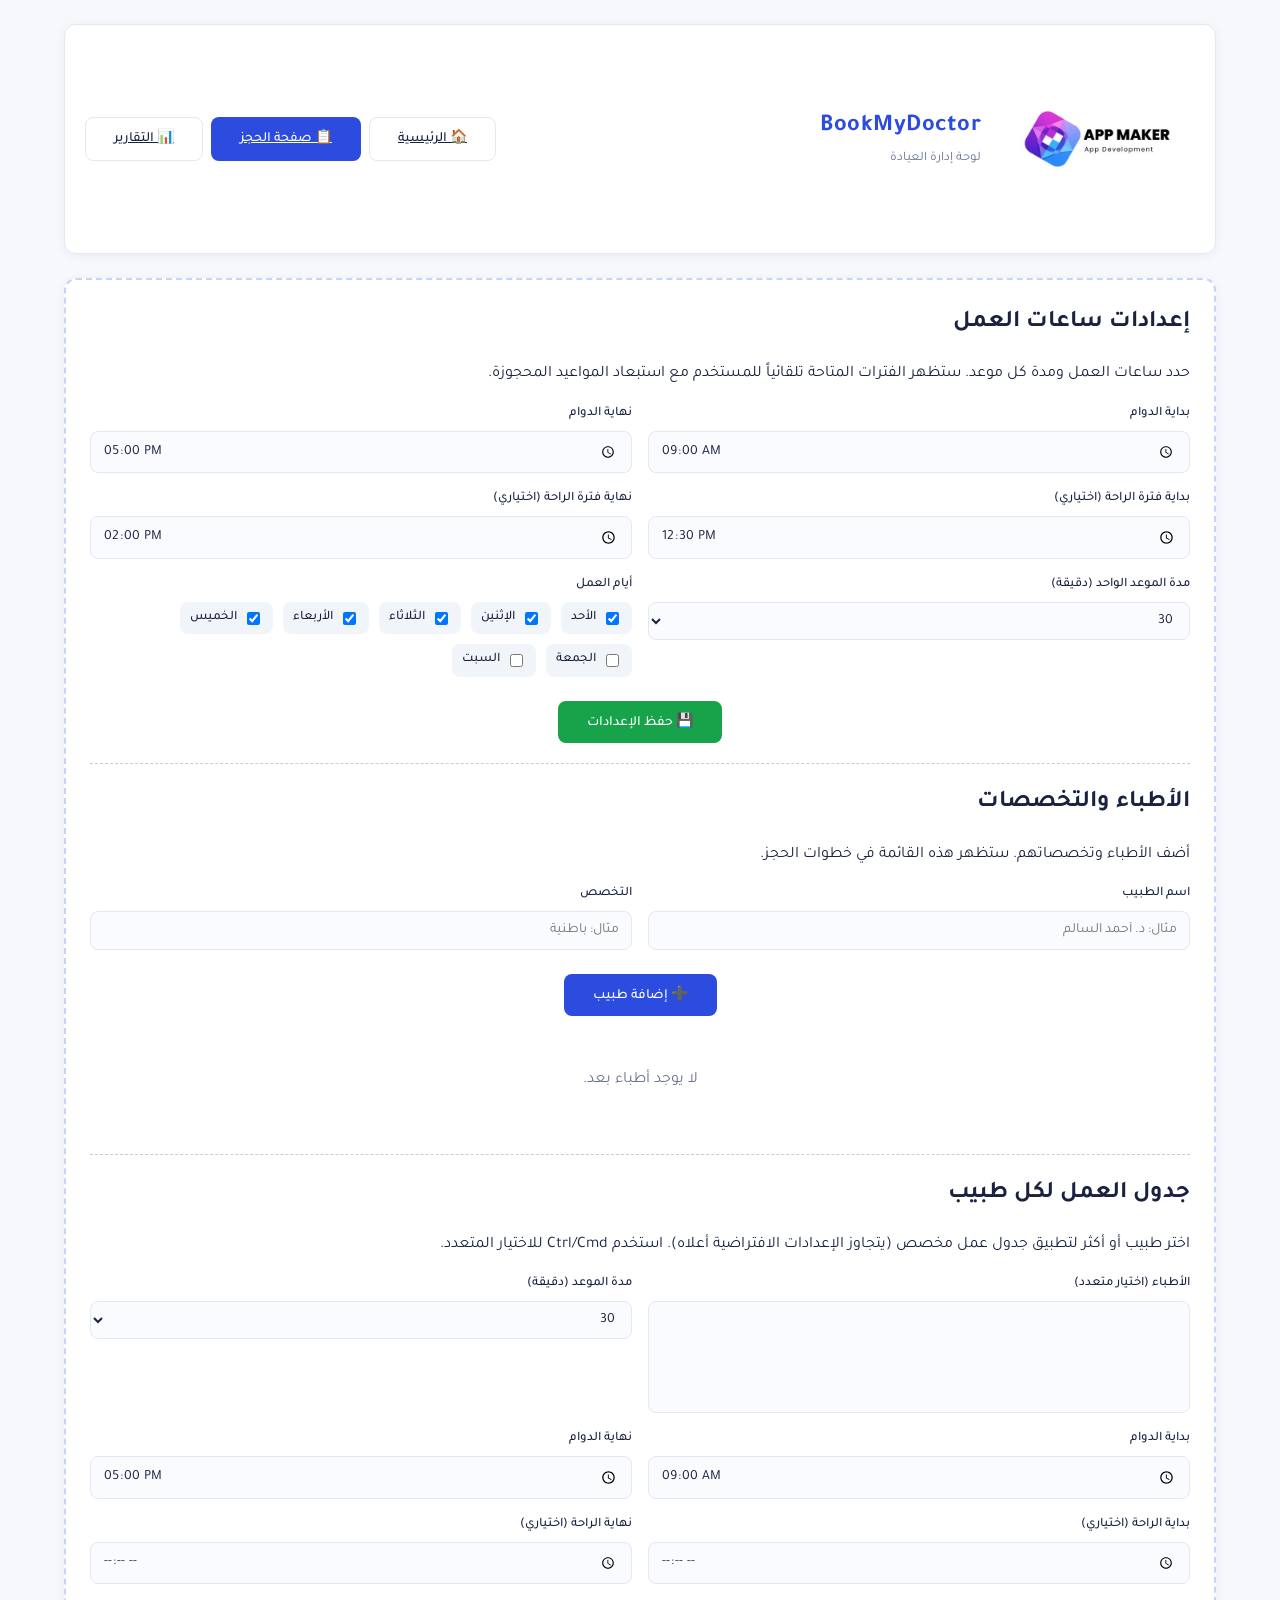
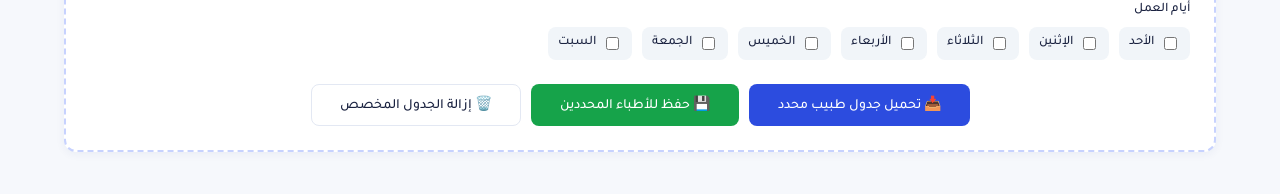
==== admin.html @ 0a1751fc "Add files via upload" ====
<!DOCTYPE html>
<html lang="ar" dir="rtl">
<head>
  <meta charset="UTF-8" />
  <meta name="viewport" content="width=device-width, initial-scale=1.0" />
  <title>BookMyDoctor - لوحة المدير</title>
  <link rel="icon" type="image/jpeg" href="logo.jpg" />
  <link rel="stylesheet" href="styles.css" />
  <link href="https://fonts.googleapis.com/css2?family=Tajawal:wght@400;500;700&display=swap" rel="stylesheet">
</head>
<body>
  <div class="container">
    <header class="page-header app-header">
      <div class="brand">
        <img src="logo.jpg" alt="BookMyDoctor Logo" class="brand-logo" />
        <div class="brand-text">
          <h1>BookMyDoctor</h1>
          <p class="brand-tagline">لوحة إدارة العيادة</p>
        </div>
      </div>
      <div style="display:flex; gap:8px; flex-wrap:wrap;">
        <a class="btn ghost" href="home.html">🏠 الرئيسية</a>
        <a class="btn primary" href="index.html">📋 صفحة الحجز</a>
        <a class="btn ghost" href="reports.html">📊 التقارير</a>
      </div>
    </header>

    <section class="card admin-panel">
      <h2>إعدادات ساعات العمل</h2>
      <p class="muted">حدد ساعات العمل ومدة كل موعد. ستظهر الفترات المتاحة تلقائياً للمستخدم مع استبعاد المواعيد المحجوزة.</p>
      <div class="grid-2">
        <div class="field"><label>بداية الدوام</label><input type="time" id="adminStart" value="09:00" /></div>
        <div class="field"><label>نهاية الدوام</label><input type="time" id="adminEnd" value="17:00" /></div>
        <div class="field"><label>بداية فترة الراحة (اختياري)</label><input type="time" id="adminBreakStart" /></div>
        <div class="field"><label>نهاية فترة الراحة (اختياري)</label><input type="time" id="adminBreakEnd" /></div>
        <div class="field">
          <label>مدة الموعد الواحد (دقيقة)</label>
          <select id="adminSlotMinutes">
            <option value="15">15</option><option value="20">20</option>
            <option value="30" selected>30</option><option value="45">45</option><option value="60">60</option>
          </select>
        </div>
        <div class="field">
          <label>أيام العمل</label>
          <div class="days-row" id="adminDays">
            <label><input type="checkbox" value="0" /> الأحد</label>
            <label><input type="checkbox" value="1" /> الإثنين</label>
            <label><input type="checkbox" value="2" /> الثلاثاء</label>
            <label><input type="checkbox" value="3" /> الأربعاء</label>
            <label><input type="checkbox" value="4" /> الخميس</label>
            <label><input type="checkbox" value="5" /> الجمعة</label>
            <label><input type="checkbox" value="6" /> السبت</label>
          </div>
        </div>
      </div>
      <div class="actions">
        <button class="btn success" id="saveAdminBtn" type="button">💾 حفظ الإعدادات</button>
      </div>

      <hr style="margin:20px 0; border:none; border-top:1px dashed #ccc;" />
      <h2>الأطباء والتخصصات</h2>
      <p class="muted">أضف الأطباء وتخصصاتهم. ستظهر هذه القائمة في خطوات الحجز.</p>
      <div class="grid-2">
        <div class="field"><label>اسم الطبيب</label><input type="text" id="newDoctorName" placeholder="مثال: د. أحمد السالم" /></div>
        <div class="field">
          <label>التخصص</label>
          <input type="text" id="newDoctorSpecialty" placeholder="مثال: باطنية" list="specialtySuggestions" />
          <datalist id="specialtySuggestions">
            <option value="باطنية"></option><option value="جراحة عامة"></option>
            <option value="أطفال"></option><option value="نساء وولادة"></option>
            <option value="عظام"></option><option value="جلدية"></option>
            <option value="أسنان"></option><option value="قلب"></option>
            <option value="مخ وأعصاب"></option><option value="صدرية"></option>
            <option value="جهاز هضمي"></option><option value="كلى"></option>
            <option value="أنف وأذن وحنجرة"></option><option value="عيون"></option>
            <option value="مسالك بولية"></option><option value="أورام"></option>
            <option value="أشعة"></option><option value="طوارئ"></option>
            <option value="تخدير"></option><option value="علاج طبيعي"></option>
            <option value="تحاليل طبية"></option><option value="تغذية علاجية"></option>
            <option value="طب الأسرة"></option>
          </datalist>
        </div>
      </div>
      <div class="actions">
        <button class="btn primary" id="addDoctorBtn" type="button">➕ إضافة طبيب</button>
      </div>
      <div class="table-wrap" style="margin-top:12px;">
        <table id="doctorsTable">
          <thead><tr><th>اسم الطبيب</th><th>التخصص</th><th>إجراء</th></tr></thead>
          <tbody></tbody>
        </table>
        <p class="empty" id="emptyDoctorsMsg">لا يوجد أطباء بعد.</p>
      </div>

      <hr style="margin:20px 0; border:none; border-top:1px dashed #ccc;" />
      <h2>جدول العمل لكل طبيب</h2>
      <p class="muted">اختر طبيب أو أكثر لتطبيق جدول عمل مخصص (يتجاوز الإعدادات الافتراضية أعلاه). استخدم Ctrl/Cmd للاختيار المتعدد.</p>
      <div class="grid-2">
        <div class="field"><label>الأطباء (اختيار متعدد)</label><select id="docSchedDoctors" multiple size="6"></select></div>
        <div class="field">
          <label>مدة الموعد (دقيقة)</label>
          <select id="docSchedSlot">
            <option value="15">15</option><option value="20">20</option>
            <option value="30" selected>30</option><option value="45">45</option><option value="60">60</option>
          </select>
        </div>
        <div class="field"><label>بداية الدوام</label><input type="time" id="docSchedStart" value="09:00" /></div>
        <div class="field"><label>نهاية الدوام</label><input type="time" id="docSchedEnd" value="17:00" /></div>
        <div class="field"><label>بداية الراحة (اختياري)</label><input type="time" id="docSchedBreakStart" /></div>
        <div class="field"><label>نهاية الراحة (اختياري)</label><input type="time" id="docSchedBreakEnd" /></div>
        <div class="field" style="grid-column:1/-1;">
          <label>أيام العمل</label>
          <div class="days-row" id="docSchedDays">
            <label><input type="checkbox" value="0" /> الأحد</label>
            <label><input type="checkbox" value="1" /> الإثنين</label>
            <label><input type="checkbox" value="2" /> الثلاثاء</label>
            <label><input type="checkbox" value="3" /> الأربعاء</label>
            <label><input type="checkbox" value="4" /> الخميس</label>
            <label><input type="checkbox" value="5" /> الجمعة</label>
            <label><input type="checkbox" value="6" /> السبت</label>
          </div>
        </div>
      </div>
      <div class="actions">
        <button class="btn primary" id="loadDocSchedBtn" type="button">📥 تحميل جدول طبيب محدد</button>
        <button class="btn success" id="saveDocSchedBtn" type="button">💾 حفظ للأطباء المحددين</button>
        <button class="btn ghost" id="clearDocSchedBtn" type="button">🗑️ إزالة الجدول المخصص</button>
      </div>
    </section>
  </div>
  <script src="admin.js"></script>
</body>
</html>
---- styles.css ----
:root {
  --primary: #2c4cdf;
  --primary-dark: #1e3bb8;
  --bg: #f6f8fc;
  --card: #ffffff;
  --border: #e3e8f3;
  --text: #1a2240;
  --muted: #6b7390;
  --success: #16a34a;
  --danger: #dc2626;
  --radius: 12px;
  --shadow: 0 2px 10px rgba(30, 50, 120, 0.06);
}

* { box-sizing: border-box; }
html, body { margin: 0; padding: 0; }
body {
  font-family: 'Tajawal', system-ui, sans-serif;
  background: var(--bg);
  color: var(--text);
  line-height: 1.6;
}

.container { max-width: 1200px; margin: 0 auto; padding: 24px; }

.page-header { text-align: center; margin-bottom: 24px; }
.page-header h1 {
  display: inline-block;
  margin: 0;
  padding: 14px 60px;
  border: 2px solid var(--primary);
  border-radius: var(--radius);
  font-size: 28px;
  background: #fff;
}
.app-header {
  display: flex;
  align-items: center;
  justify-content: space-between;
  gap: 16px;
  background: #fff;
  padding: 14px 20px;
  border-radius: var(--radius);
  box-shadow: var(--shadow);
  border: 1px solid var(--border);
}
.app-header .brand { display:flex; align-items:center; gap:14px; }
.app-header .brand-logo {
  width: 200px; height: 200px; object-fit: contain;
  border-radius: 16px; background:#fff;
}
.app-header .brand-text { text-align: right; }
.app-header h1 {
  margin: 0; padding: 0; border: none; background: transparent;
  font-size: 24px; color: var(--primary); letter-spacing: 0.5px;
}
.app-header .brand-tagline {
  margin: 2px 0 0; color: var(--muted); font-size: 13px;
}
@media (max-width: 640px) {
  .app-header { flex-direction: column; text-align: center; }
  .app-header .brand-text { text-align: center; }
}

/* Booking status pills */
.status-cell {
  padding: 4px 8px; border-radius: 6px; border: 1px solid var(--border);
  font-family: inherit; font-size: 13px; cursor: pointer; background:#fff;
}
.status-cell.st-ok      { background:#dcfce7; color:#166534; border-color:#86efac; }
.status-cell.st-no      { background:#fee2e2; color:#991b1b; border-color:#fca5a5; }
.status-cell.st-cancel  { background:#f3f4f6; color:#374151; border-color:#d1d5db; }
.status-cell.st-confirm { background:#dbeafe; color:#1e40af; border-color:#93c5fd; }
.status-cell.st-pending { background:#fef9c3; color:#854d0e; border-color:#fde68a; }

/* Booking tools layout */
.bookings-tools { display:flex; flex-wrap:wrap; gap:10px; align-items:flex-end; }
.bookings-tools .field.inline { display:flex; flex-direction:column; gap:4px; margin:0; }
.bookings-tools .field.inline label { font-size:12px; color:var(--muted); font-weight:600; }
.bookings-tools .field.inline input,
.bookings-tools .field.inline select {
  padding:8px 10px; border:1px solid var(--border); border-radius:8px;
  font-family:inherit; font-size:14px; min-width:140px;
}
.bookings-tools .tools-actions { display:flex; gap:8px; flex-wrap:wrap; margin-right:auto; }

.steps {
  display: flex;
  flex-wrap: wrap;
  gap: 10px;
  justify-content: center;
  margin-bottom: 24px;
}
.step {
  background: #fff;
  border: 1.5px solid var(--border);
  border-radius: 10px;
  padding: 10px 18px;
  font-family: inherit;
  font-size: 14px;
  font-weight: 500;
  color: var(--text);
  cursor: pointer;
  transition: all .2s;
}
.step:hover { border-color: var(--primary); }
.step.active {
  background: var(--primary);
  color: #fff;
  border-color: var(--primary);
}
.step.completed { border-color: var(--primary); color: var(--primary); }

.layout {
  display: grid;
  grid-template-columns: 1fr 320px;
  gap: 20px;
  margin-bottom: 24px;
}
@media (max-width: 900px) { .layout { grid-template-columns: 1fr; } }

.card {
  background: var(--card);
  border: 1px solid var(--border);
  border-radius: var(--radius);
  padding: 24px;
  box-shadow: var(--shadow);
}

.form-card h2 { text-align: center; margin: 0 0 20px; color: var(--primary); font-size: 18px; }

.step-panel { display: none; }
.step-panel.active { display: block; }

.grid-2 {
  display: grid;
  grid-template-columns: 1fr 1fr;
  gap: 16px;
}
@media (max-width: 600px) { .grid-2 { grid-template-columns: 1fr; } }

.field { display: flex; flex-direction: column; gap: 6px; }
.field label { font-size: 13px; font-weight: 500; }
.field input,
.field select,
.field textarea {
  font-family: inherit;
  font-size: 14px;
  padding: 10px 12px;
  border: 1px solid var(--border);
  border-radius: 8px;
  background: #fafbfe;
  color: var(--text);
  outline: none;
  transition: border-color .2s;
}
.field input:focus,
.field select:focus,
.field textarea:focus { border-color: var(--primary); background: #fff; }

.actions {
  display: flex;
  justify-content: center;
  gap: 10px;
  margin-top: 24px;
}
.btn {
  font-family: inherit;
  font-size: 14px;
  font-weight: 500;
  padding: 10px 28px;
  border-radius: 8px;
  border: 1px solid transparent;
  cursor: pointer;
  transition: all .2s;
}
.btn.primary { background: var(--primary); color: #fff; }
.btn.primary:hover { background: var(--primary-dark); }
.btn.ghost { background: #fff; border-color: var(--border); color: var(--text); }
.btn.ghost:hover { border-color: var(--primary); color: var(--primary); }
.btn.success { background: var(--success); color: #fff; }
.btn.success:hover { background: #15803d; }
.btn.small { padding: 6px 12px; font-size: 12px; }
.btn.danger { background: var(--danger); color: #fff; }

/* Summary */
.summary-card { padding: 0; overflow: hidden; height: fit-content; }
.summary-header {
  background: #e8efff;
  color: var(--primary);
  text-align: center;
  padding: 14px;
  font-weight: 700;
}
.summary-list { list-style: none; padding: 16px 20px; margin: 0; }
.summary-list li {
  display: flex;
  justify-content: space-between;
  padding: 8px 0;
  border-bottom: 1px dashed var(--border);
  font-size: 14px;
}
.summary-list li:last-child { border-bottom: none; }
.summary-list .label { color: var(--muted); }
.summary-note {
  margin: 0 20px 20px;
  padding: 14px;
  background: #f1f5ff;
  border-radius: 8px;
  text-align: center;
  font-size: 13px;
  color: var(--muted);
}

/* Bookings table */
.bookings { margin-bottom: 24px; }
.bookings-header {
  display: flex;
  justify-content: space-between;
  align-items: center;
  gap: 12px;
  margin-bottom: 16px;
  flex-wrap: wrap;
}
.bookings-header h2 { margin: 0; color: var(--primary); font-size: 18px; }
.bookings-tools {
  display: flex;
  flex-wrap: wrap;
  gap: 8px;
  align-items: center;
}
.bookings-tools input[type="search"],
.bookings-tools input[type="date"] {
  padding: 8px 12px;
  border: 1px solid var(--border);
  border-radius: 8px;
  font-family: inherit;
}
.bookings-tools input[type="search"] { min-width: 220px; }

.table-wrap { overflow-x: auto; }
table { width: 100%; border-collapse: collapse; font-size: 14px; }
th, td { padding: 10px 12px; text-align: right; border-bottom: 1px solid var(--border); }
th { background: #f6f8fc; font-weight: 600; color: var(--muted); }
.empty { text-align: center; color: var(--muted); padding: 24px; }

.row-actions { display: flex; gap: 6px; }

/* Suggestions */
.suggestions { text-align: center; }
.suggestions h3 { color: var(--primary); margin-bottom: 16px; }
.suggest-grid {
  display: grid;
  grid-template-columns: repeat(auto-fit, minmax(220px, 1fr));
  gap: 14px;
}
.suggest {
  background: #f1f5ff;
  border-radius: var(--radius);
  padding: 20px 16px;
}
.suggest .icon { font-size: 24px; margin-bottom: 8px; }
.suggest h4 { margin: 8px 0; font-size: 14px; color: var(--primary); }
.suggest p { margin: 0; font-size: 12px; color: var(--muted); }

/* Toast */
.toast {
  position: fixed;
  bottom: 24px;
  left: 50%;
  transform: translateX(-50%);
  background: var(--text);
  color: #fff;
  padding: 12px 24px;
  border-radius: 8px;
  font-size: 14px;
  opacity: 0;
  transition: opacity .3s;
  pointer-events: none;
  z-index: 1000;
}
.toast.show { opacity: 1; }

/* Doctors manager */
.btn-link {
  background: none; border: none; color: var(--primary);
  font-family: inherit; font-size: 12px; cursor: pointer;
  margin-right: 8px; text-decoration: underline;
}
.doctors-manager {
  margin-top: 16px; padding: 14px;
  background: #f1f5ff; border-radius: var(--radius);
}
.doctors-manager h4 { margin: 0 0 10px; color: var(--primary); font-size: 14px; }
.doctors-list { display: flex; flex-direction: column; gap: 6px; margin-bottom: 12px; }
.doctor-item {
  display: flex; justify-content: space-between; align-items: center;
  background: #fff; padding: 8px 12px; border-radius: 8px;
  border: 1px solid var(--border); font-size: 13px;
}
.add-doctor-row {
  display: grid; grid-template-columns: 2fr 1.5fr auto; gap: 8px;
}
@media (max-width: 600px) { .add-doctor-row { grid-template-columns: 1fr; } }
.add-doctor-row input {
  padding: 8px 10px; border: 1px solid var(--border);
  border-radius: 8px; font-family: inherit; font-size: 13px;
}

/* Time slots */
.time-slots {
  display: grid;
  grid-template-columns: repeat(auto-fill, minmax(80px, 1fr));
  gap: 8px;
}
.slot {
  font-family: inherit; font-size: 13px;
  padding: 8px 10px; border: 1px solid var(--border);
  border-radius: 8px; background: #fff; color: var(--text);
  cursor: pointer; transition: all .15s;
}
.slot:hover:not(.taken) { border-color: var(--primary); color: var(--primary); }
.slot.selected { background: var(--primary); color: #fff; border-color: var(--primary); }
.slot.taken {
  background: #f3f4f6; color: #9ca3af;
  cursor: not-allowed; text-decoration: line-through;
}

/* Admin panel */
.admin-panel { margin-bottom: 18px; border: 2px dashed #c7d2fe; }
.admin-panel h2 { margin-top: 0; }
.days-row { display: flex; flex-wrap: wrap; gap: 10px; }
.days-row label { display: inline-flex; align-items: center; gap: 6px; background: #f1f5f9; padding: 6px 10px; border-radius: 8px; cursor: pointer; }
.page-header { display: flex; justify-content: space-between; align-items: center; flex-wrap: wrap; gap: 10px; }

/* Available slots button + modal */
.available-section { margin-top: 24px; text-align: center; }
.btn.big { font-size: 16px; padding: 14px 28px; }
.modal-overlay {
  position: fixed; inset: 0; background: rgba(15,23,42,0.55);
  display: flex; align-items: flex-start; justify-content: center;
  z-index: 999; padding: 30px 16px; overflow-y: auto;
}
.modal-card {
  background: #fff; border-radius: 14px; width: 100%; max-width: 900px;
  padding: 22px; box-shadow: 0 20px 60px rgba(0,0,0,.25);
}
.modal-header { display: flex; justify-content: space-between; align-items: center; margin-bottom: 14px; }
.modal-header h2 { margin: 0; color: var(--primary); }
.modal-controls { display: grid; grid-template-columns: 1fr 1fr; gap: 14px; margin-bottom: 16px; }
.available-list { display: flex; flex-direction: column; gap: 14px; }
.day-block { border: 1px solid var(--border); border-radius: 10px; padding: 12px; background: #f8fafc; }
.day-header { display: flex; justify-content: space-between; align-items: center; margin-bottom: 10px; flex-wrap: wrap; gap: 6px; }
.avail-grid { display: grid; grid-template-columns: repeat(auto-fill, minmax(110px, 1fr)); gap: 8px; }
.avail-slot {
  display: flex; flex-direction: column; align-items: center; gap: 2px;
  padding: 8px 6px; border-radius: 8px; font-size: 13px;
  border: 1px solid var(--border); background: #fff;
}
.avail-slot .t { font-weight: 700; }
.avail-slot .s { font-size: 11px; }
.avail-slot.free { border-color: #34d399; color: #065f46; background: #ecfdf5; }
.avail-slot.taken { border-color: #fca5a5; color: #991b1b; background: #fef2f2; text-decoration: line-through; }
.avail-slot.past { border-color: #e5e7eb; color: #9ca3af; background: #f3f4f6; }
@media (max-width: 600px) {
  .modal-controls { grid-template-columns: 1fr; }
}

/* ============ Reports Dashboard ============ */
.kpi-grid {
  display: grid;
  grid-template-columns: repeat(auto-fit, minmax(170px, 1fr));
  gap: 12px;
  margin: 16px 0;
}
.kpi-card {
  background: #fff;
  border: 1px solid var(--border);
  border-radius: var(--radius);
  padding: 16px;
  box-shadow: var(--shadow);
  text-align: center;
}
.kpi-label { color: var(--muted); font-size: 13px; margin-bottom: 6px; }
.kpi-value { font-size: 26px; font-weight: 700; color: var(--primary); }

.report-tabs {
  display: flex;
  flex-wrap: wrap;
  gap: 6px;
  margin: 16px 0;
  border-bottom: 2px solid var(--border);
  padding-bottom: 4px;
}
.report-tabs .tab {
  background: #fff;
  border: 1px solid var(--border);
  border-radius: 8px 8px 0 0;
  padding: 8px 14px;
  cursor: pointer;
  font-family: inherit;
  font-size: 14px;
  color: var(--muted);
}
.report-tabs .tab.active {
  background: var(--primary);
  color: #fff;
  border-color: var(--primary);
}
.report-panel { display: none; }
.report-panel.active { display: block; }
.report-header {
  display: flex;
  justify-content: space-between;
  align-items: center;
  flex-wrap: wrap;
  gap: 10px;
  margin-bottom: 14px;
}
.chart-wrap {
  position: relative;
  height: 320px;
  margin: 16px 0;
}

/* ============ Home Page ============ */
.home-grid {
  display: grid;
  grid-template-columns: repeat(auto-fit, minmax(240px, 1fr));
  gap: 24px;
  margin-top: 32px;
}
.home-card {
  display: flex;
  flex-direction: column;
  align-items: center;
  text-align: center;
  gap: 12px;
  background: var(--card);
  border: 1px solid var(--border);
  border-radius: var(--radius);
  padding: 32px 24px;
  box-shadow: var(--shadow);
  text-decoration: none;
  color: var(--text);
  transition: transform .2s, box-shadow .2s, border-color .2s;
}
.home-card:hover {
  transform: translateY(-4px);
  box-shadow: 0 8px 24px rgba(30, 50, 120, 0.12);
  border-color: var(--primary);
}
.home-card .home-icon {
  font-size: 48px;
  line-height: 1;
}
.home-card h2 {
  margin: 0;
  color: var(--primary);
  font-size: 22px;
}
.home-card p {
  margin: 0;
  color: var(--muted);
  font-size: 14px;
}
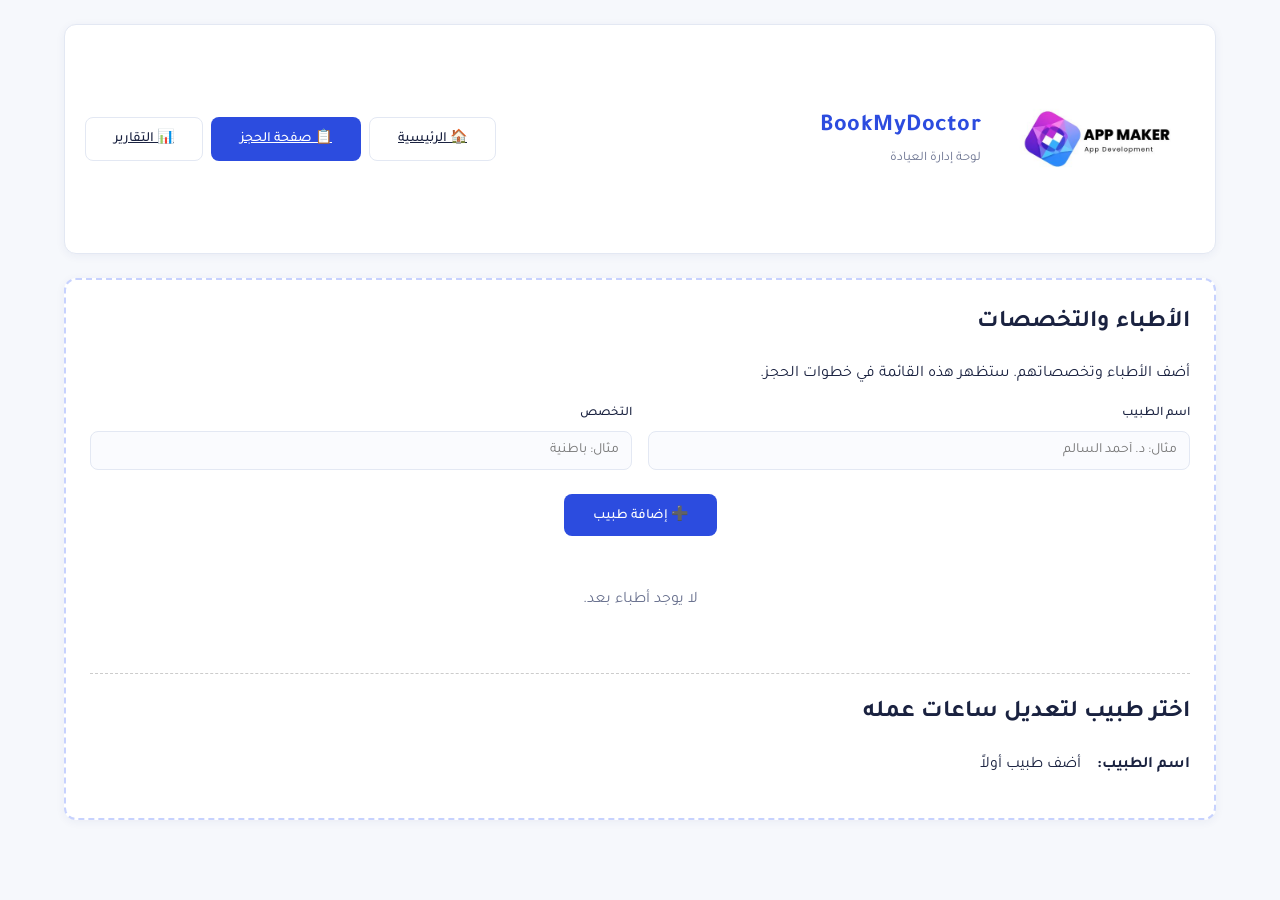
==== commit 0558d1dc: "Add files via upload" ====
--- a/admin.html
+++ b/admin.html
@@ -7,6 +7,18 @@
   <link rel="icon" type="image/jpeg" href="logo.jpg" />
   <link rel="stylesheet" href="styles.css" />
   <link href="https://fonts.googleapis.com/css2?family=Tajawal:wght@400;500;700&display=swap" rel="stylesheet">
+  <style>
+    .doctor-chips { display:flex; flex-wrap:wrap; gap:8px; align-items:center; margin:8px 0 16px; }
+    .doctor-chips .chip-label { font-weight:700; margin-left:8px; }
+    .doc-chip {
+      padding:8px 18px; border:2px solid #2b3a67; background:#fff; color:#2b3a67;
+      border-radius:8px; cursor:pointer; font-family:inherit; font-size:14px; font-weight:600;
+      transition:all .15s;
+    }
+    .doc-chip:hover { background:#eef2ff; }
+    .doc-chip.active { background:#2b3a67; color:#fff; }
+    .doc-chip .sched-dot { color:#10b981; margin-right:4px; }
+  </style>
 </head>
 <body>
   <div class="container">
@@ -26,38 +38,6 @@
     </header>
 
     <section class="card admin-panel">
-      <h2>إعدادات ساعات العمل</h2>
-      <p class="muted">حدد ساعات العمل ومدة كل موعد. ستظهر الفترات المتاحة تلقائياً للمستخدم مع استبعاد المواعيد المحجوزة.</p>
-      <div class="grid-2">
-        <div class="field"><label>بداية الدوام</label><input type="time" id="adminStart" value="09:00" /></div>
-        <div class="field"><label>نهاية الدوام</label><input type="time" id="adminEnd" value="17:00" /></div>
-        <div class="field"><label>بداية فترة الراحة (اختياري)</label><input type="time" id="adminBreakStart" /></div>
-        <div class="field"><label>نهاية فترة الراحة (اختياري)</label><input type="time" id="adminBreakEnd" /></div>
-        <div class="field">
-          <label>مدة الموعد الواحد (دقيقة)</label>
-          <select id="adminSlotMinutes">
-            <option value="15">15</option><option value="20">20</option>
-            <option value="30" selected>30</option><option value="45">45</option><option value="60">60</option>
-          </select>
-        </div>
-        <div class="field">
-          <label>أيام العمل</label>
-          <div class="days-row" id="adminDays">
-            <label><input type="checkbox" value="0" /> الأحد</label>
-            <label><input type="checkbox" value="1" /> الإثنين</label>
-            <label><input type="checkbox" value="2" /> الثلاثاء</label>
-            <label><input type="checkbox" value="3" /> الأربعاء</label>
-            <label><input type="checkbox" value="4" /> الخميس</label>
-            <label><input type="checkbox" value="5" /> الجمعة</label>
-            <label><input type="checkbox" value="6" /> السبت</label>
-          </div>
-        </div>
-      </div>
-      <div class="actions">
-        <button class="btn success" id="saveAdminBtn" type="button">💾 حفظ الإعدادات</button>
-      </div>
-
-      <hr style="margin:20px 0; border:none; border-top:1px dashed #ccc;" />
       <h2>الأطباء والتخصصات</h2>
       <p class="muted">أضف الأطباء وتخصصاتهم. ستظهر هذه القائمة في خطوات الحجز.</p>
       <div class="grid-2">
@@ -86,45 +66,52 @@
       </div>
       <div class="table-wrap" style="margin-top:12px;">
         <table id="doctorsTable">
-          <thead><tr><th>اسم الطبيب</th><th>التخصص</th><th>إجراء</th></tr></thead>
+          <thead><tr><th>اسم الطبيب</th><th>التخصص</th><th>الجدول</th><th>إجراء</th></tr></thead>
           <tbody></tbody>
         </table>
         <p class="empty" id="emptyDoctorsMsg">لا يوجد أطباء بعد.</p>
       </div>
 
       <hr style="margin:20px 0; border:none; border-top:1px dashed #ccc;" />
-      <h2>جدول العمل لكل طبيب</h2>
-      <p class="muted">اختر طبيب أو أكثر لتطبيق جدول عمل مخصص (يتجاوز الإعدادات الافتراضية أعلاه). استخدم Ctrl/Cmd للاختيار المتعدد.</p>
-      <div class="grid-2">
-        <div class="field"><label>الأطباء (اختيار متعدد)</label><select id="docSchedDoctors" multiple size="6"></select></div>
-        <div class="field">
-          <label>مدة الموعد (دقيقة)</label>
-          <select id="docSchedSlot">
-            <option value="15">15</option><option value="20">20</option>
-            <option value="30" selected>30</option><option value="45">45</option><option value="60">60</option>
-          </select>
-        </div>
-        <div class="field"><label>بداية الدوام</label><input type="time" id="docSchedStart" value="09:00" /></div>
-        <div class="field"><label>نهاية الدوام</label><input type="time" id="docSchedEnd" value="17:00" /></div>
-        <div class="field"><label>بداية الراحة (اختياري)</label><input type="time" id="docSchedBreakStart" /></div>
-        <div class="field"><label>نهاية الراحة (اختياري)</label><input type="time" id="docSchedBreakEnd" /></div>
-        <div class="field" style="grid-column:1/-1;">
-          <label>أيام العمل</label>
-          <div class="days-row" id="docSchedDays">
-            <label><input type="checkbox" value="0" /> الأحد</label>
-            <label><input type="checkbox" value="1" /> الإثنين</label>
-            <label><input type="checkbox" value="2" /> الثلاثاء</label>
-            <label><input type="checkbox" value="3" /> الأربعاء</label>
-            <label><input type="checkbox" value="4" /> الخميس</label>
-            <label><input type="checkbox" value="5" /> الجمعة</label>
-            <label><input type="checkbox" value="6" /> السبت</label>
+
+      <h2>اختر طبيب لتعديل ساعات عمله</h2>
+      <div class="doctor-chips">
+        <span class="chip-label">اسم الطبيب:</span>
+        <div id="doctorChips" style="display:flex; flex-wrap:wrap; gap:8px;"></div>
+      </div>
+
+      <div id="docSchedSection" style="display:none;">
+        <h3 id="docSchedTitle" style="margin:8px 0;">إعدادات ساعات العمل</h3>
+        <p class="muted">حدد ساعات العمل ومدة كل موعد. ستظهر الفترات المتاحة تلقائياً للمستخدم مع استبعاد المواعيد المحجوزة.</p>
+        <div class="grid-2">
+          <div class="field"><label>بداية الدوام</label><input type="time" id="docSchedStart" value="09:00" /></div>
+          <div class="field"><label>نهاية الدوام</label><input type="time" id="docSchedEnd" value="17:00" /></div>
+          <div class="field"><label>بداية فترة الراحة (اختياري)</label><input type="time" id="docSchedBreakStart" /></div>
+          <div class="field"><label>نهاية فترة الراحة (اختياري)</label><input type="time" id="docSchedBreakEnd" /></div>
+          <div class="field">
+            <label>مدة الموعد الواحد (دقيقة)</label>
+            <select id="docSchedSlot">
+              <option value="15">15</option><option value="20">20</option>
+              <option value="30" selected>30</option><option value="45">45</option><option value="60">60</option>
+            </select>
+          </div>
+          <div class="field">
+            <label>أيام العمل</label>
+            <div class="days-row" id="docSchedDays">
+              <label><input type="checkbox" value="0" /> الأحد</label>
+              <label><input type="checkbox" value="1" /> الإثنين</label>
+              <label><input type="checkbox" value="2" /> الثلاثاء</label>
+              <label><input type="checkbox" value="3" /> الأربعاء</label>
+              <label><input type="checkbox" value="4" /> الخميس</label>
+              <label><input type="checkbox" value="5" /> الجمعة</label>
+              <label><input type="checkbox" value="6" /> السبت</label>
+            </div>
           </div>
         </div>
-      </div>
-      <div class="actions">
-        <button class="btn primary" id="loadDocSchedBtn" type="button">📥 تحميل جدول طبيب محدد</button>
-        <button class="btn success" id="saveDocSchedBtn" type="button">💾 حفظ للأطباء المحددين</button>
-        <button class="btn ghost" id="clearDocSchedBtn" type="button">🗑️ إزالة الجدول المخصص</button>
+        <div class="actions">
+          <button class="btn success" id="saveDocSchedBtn" type="button">💾 حفظ الإعدادات</button>
+          <button class="btn ghost" id="clearDocSchedBtn" type="button">🗑️ إزالة الجدول المخصص</button>
+        </div>
       </div>
     </section>
   </div>
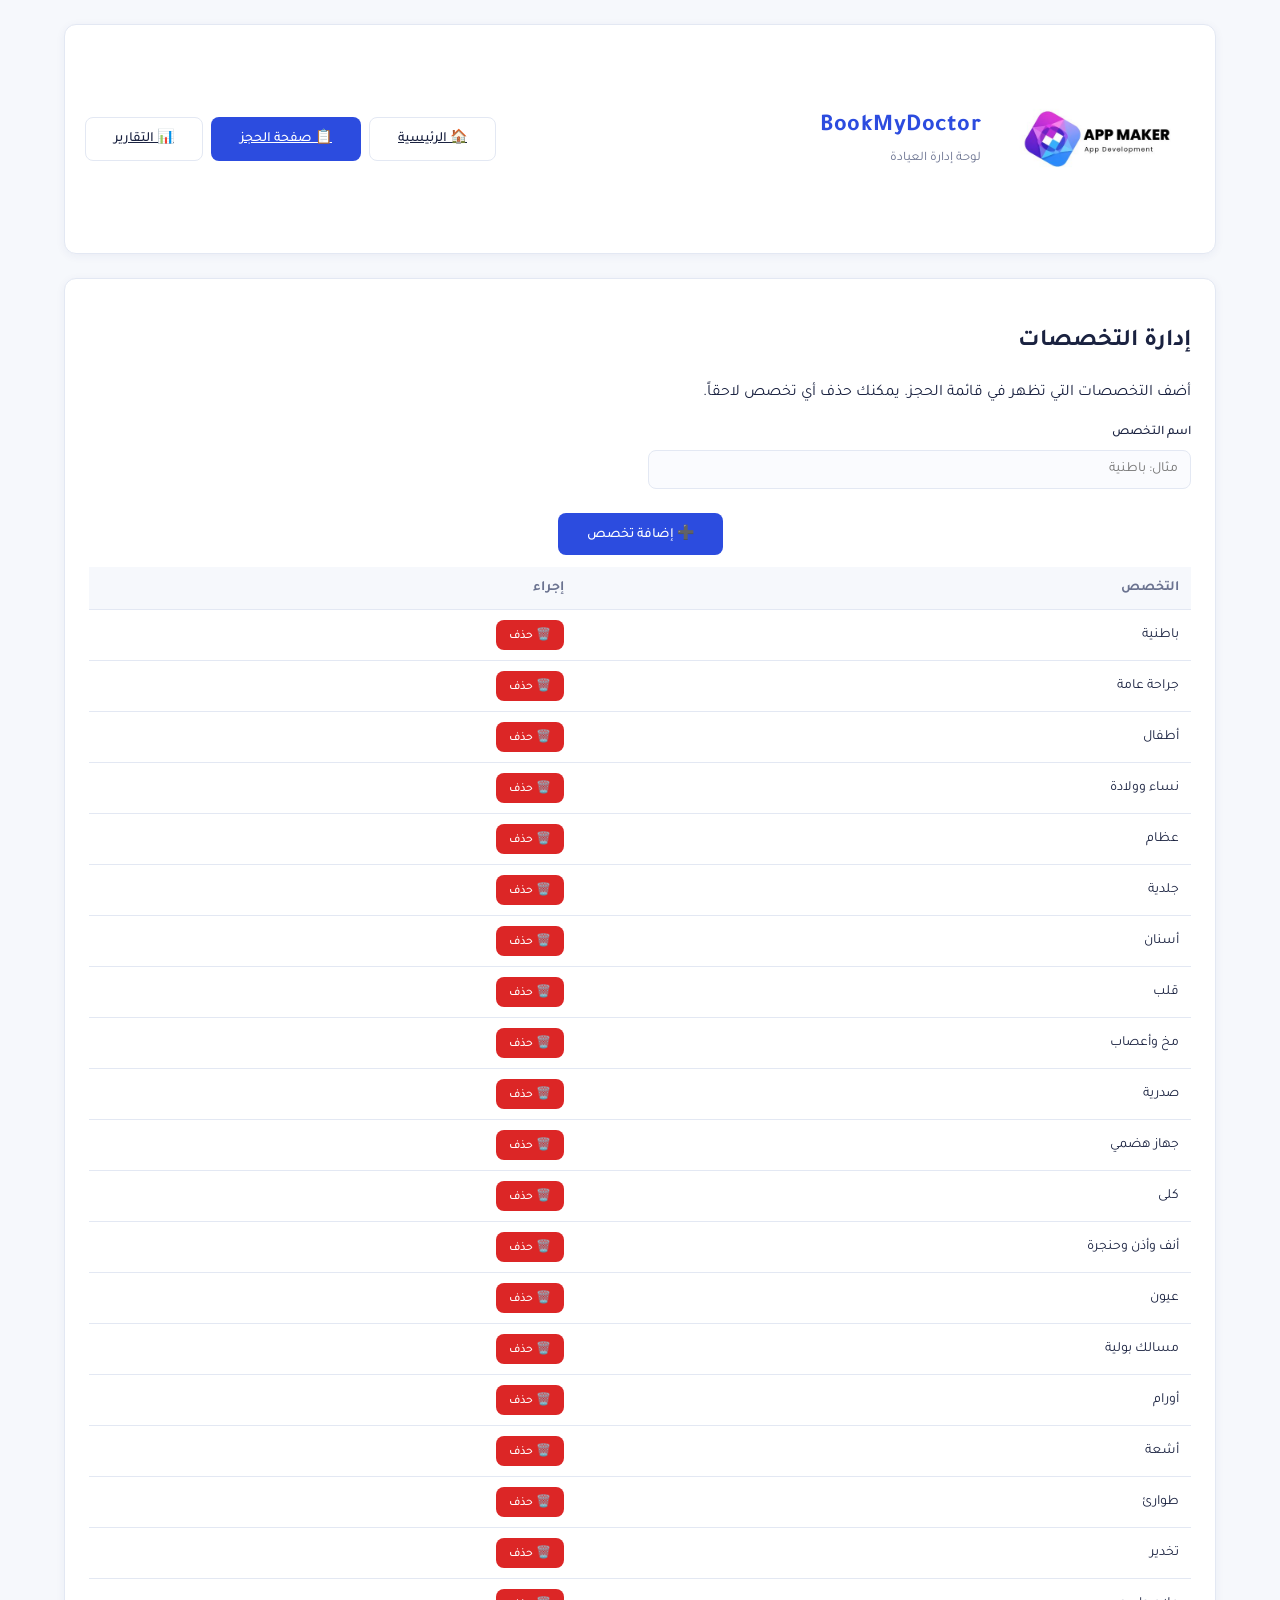
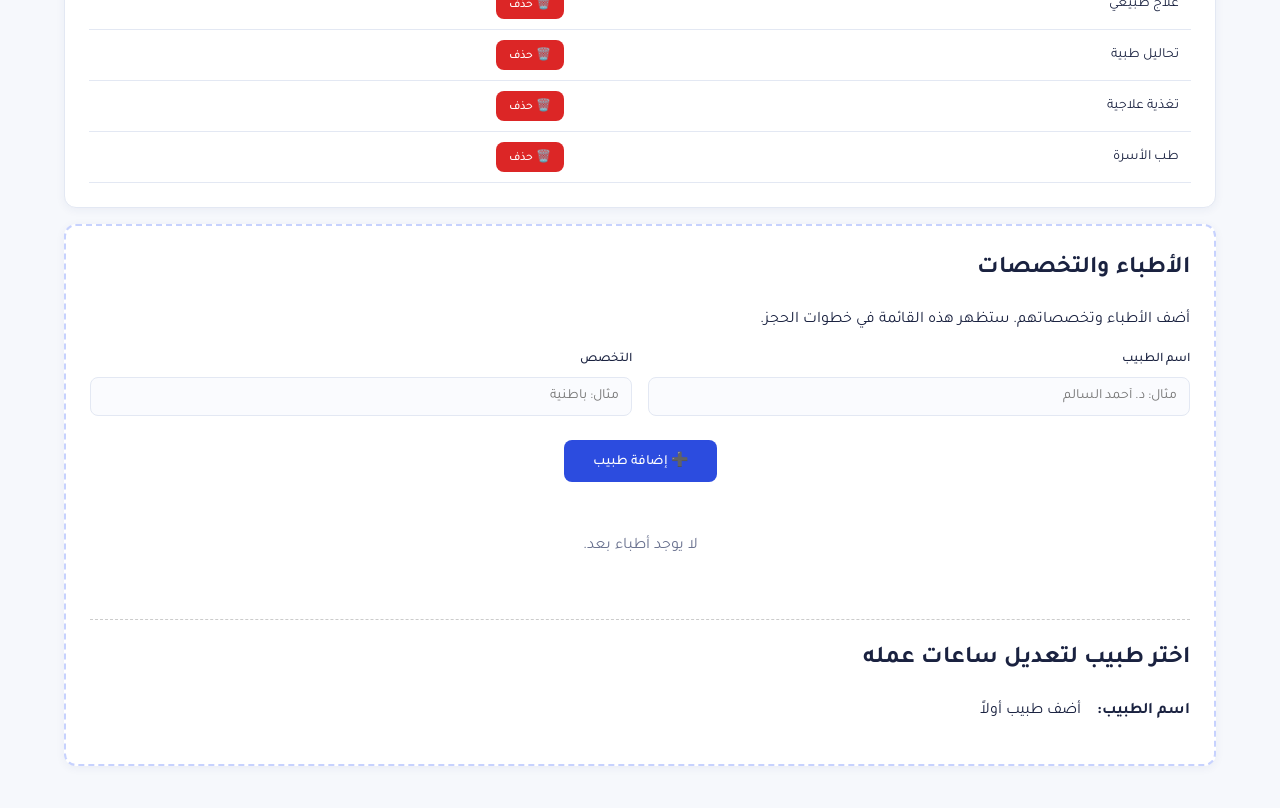
==== commit fb4476ce: "Add files via upload" ====
--- a/admin.html
+++ b/admin.html
@@ -36,6 +36,27 @@
         <a class="btn ghost" href="reports.html">📊 التقارير</a>
       </div>
     </header>
+    
+    <section class="card" style="margin-bottom:16px;">
+      <h2>إدارة التخصصات</h2>
+      <p class="muted">أضف التخصصات التي تظهر في قائمة الحجز. يمكنك حذف أي تخصص لاحقاً.</p>
+      <div class="grid-2">
+        <div class="field">
+          <label>اسم التخصص</label>
+          <input type="text" id="newMajorName" placeholder="مثال: باطنية" />
+        </div>
+      </div>
+      <div class="actions">
+        <button class="btn primary" id="addMajorBtn" type="button">➕ إضافة تخصص</button>
+      </div>
+      <div class="table-wrap" style="margin-top:12px;">
+        <table id="majorsTable">
+          <thead><tr><th>التخصص</th><th>إجراء</th></tr></thead>
+          <tbody></tbody>
+        </table>
+        <p class="empty" id="emptyMajorsMsg">لا توجد تخصصات بعد.</p>
+      </div>
+    </section>
 
     <section class="card admin-panel">
       <h2>الأطباء والتخصصات</h2>
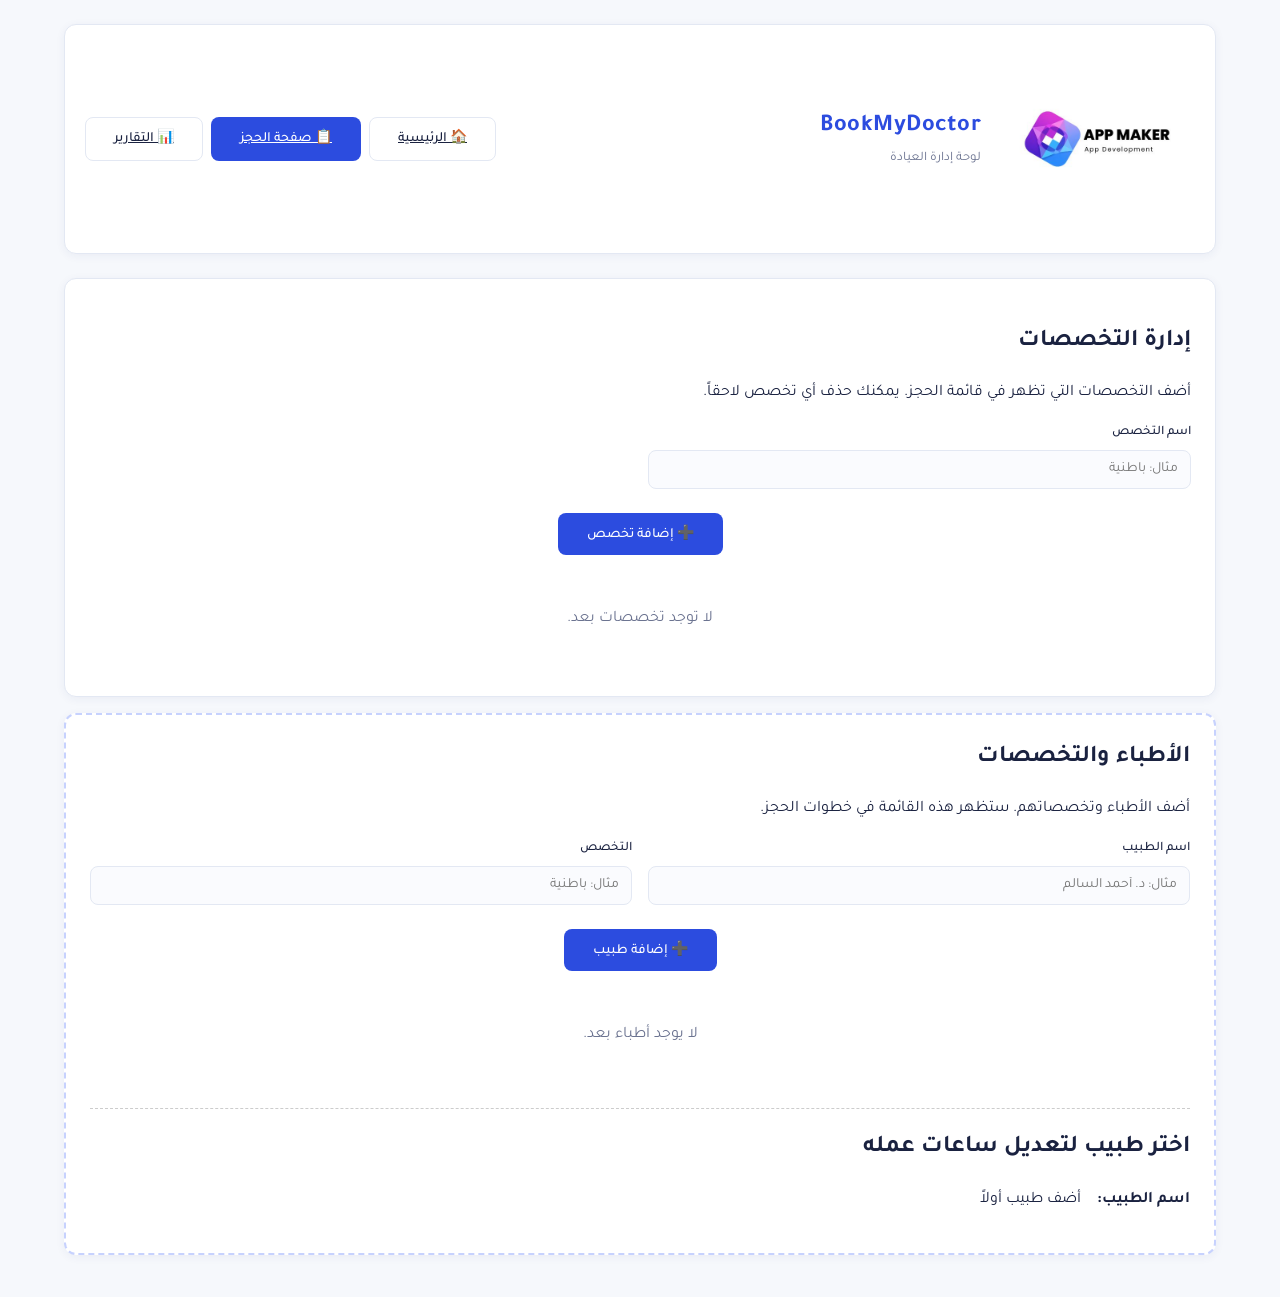
==== commit 0e782213: "Add files via upload" ====
--- a/admin.html
+++ b/admin.html
@@ -66,20 +66,7 @@
         <div class="field">
           <label>التخصص</label>
           <input type="text" id="newDoctorSpecialty" placeholder="مثال: باطنية" list="specialtySuggestions" />
-          <datalist id="specialtySuggestions">
-            <option value="باطنية"></option><option value="جراحة عامة"></option>
-            <option value="أطفال"></option><option value="نساء وولادة"></option>
-            <option value="عظام"></option><option value="جلدية"></option>
-            <option value="أسنان"></option><option value="قلب"></option>
-            <option value="مخ وأعصاب"></option><option value="صدرية"></option>
-            <option value="جهاز هضمي"></option><option value="كلى"></option>
-            <option value="أنف وأذن وحنجرة"></option><option value="عيون"></option>
-            <option value="مسالك بولية"></option><option value="أورام"></option>
-            <option value="أشعة"></option><option value="طوارئ"></option>
-            <option value="تخدير"></option><option value="علاج طبيعي"></option>
-            <option value="تحاليل طبية"></option><option value="تغذية علاجية"></option>
-            <option value="طب الأسرة"></option>
-          </datalist>
+          <datalist id="specialtySuggestions"></datalist>
         </div>
       </div>
       <div class="actions">
